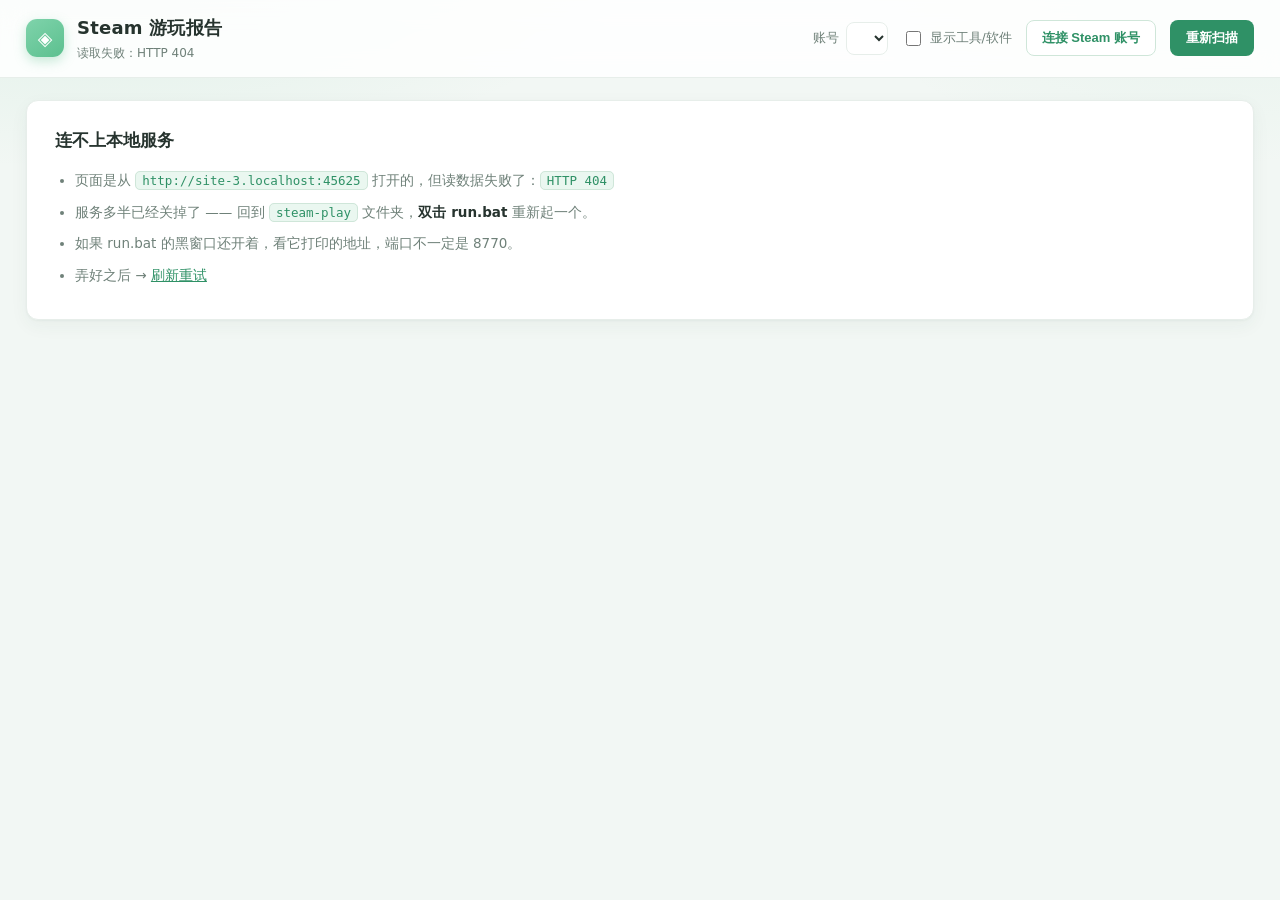
==== steam-play/web/index.html @ 0d9f92dc "并入 steam-play：保留原有 3 个提交的完整历史" ====
<!DOCTYPE html>
<html lang="zh-CN">
<head>
<meta charset="utf-8">
<meta name="viewport" content="width=device-width, initial-scale=1">
<title>Steam 游玩报告 · 本机</title>
<link rel="stylesheet" href="style.css">
</head>
<body>

<header class="topbar">
  <div class="brand">
    <span class="logo">◈</span>
    <div>
      <h1>Steam 游玩报告</h1>
      <p class="sub" id="scanInfo">读取本机 Steam 数据…</p>
    </div>
  </div>
  <div class="topActions">
    <label class="acct">
      <span>账号</span>
      <select id="accountSel"></select>
    </label>
    <label class="switch" title="把 Steamworks 公共库、Wallpaper Engine、OBS 等非游戏也显示出来">
      <input type="checkbox" id="showTools">
      <span>显示工具/软件</span>
    </label>
    <button id="onlineBtn" class="btn ghost" title="用 Steam 官方接口读取账号维度（跨设备）的游玩数据">连接 Steam 账号</button>
    <button id="refreshBtn" class="btn">重新扫描</button>
  </div>
</header>

<main>

  <section class="panel fatal" id="fatal" hidden></section>

  <div class="notice" id="notice" hidden></div>

  <section class="stats" id="stats"></section>

  <section class="panel" id="recentPanel" hidden>
    <div class="panelHead">
      <h2>最近两周</h2>
      <span class="hint">Steam 官方口径，含这台电脑以外的时长</span>
    </div>
    <div class="recentWrap" id="recentList"></div>
  </section>

  <section class="panel" id="topPanel">
    <div class="panelHead">
      <h2>游玩时长 Top <span id="topN">10</span></h2>
      <span class="hint">数字全部取自本机 Steam 存档文件</span>
    </div>
    <div class="bars" id="topBars"></div>
  </section>

  <section class="panel" id="dustPanel">
    <div class="panelHead">
      <h2>吃灰雷达</h2>
      <span class="hint">买了没打开过 / 很久没碰的游戏 —— 从左边开始最容易有惊喜</span>
    </div>
    <div class="dustWrap" id="dustList"></div>
  </section>

  <section class="panel">
    <div class="panelHead">
      <h2>全部游戏 <span class="count" id="listCount"></span>
        <span class="hint">点任意一款 → 可标记「全部游玩」、填成就数</span></h2>
      <div class="controls">
        <input id="search" class="search" type="search" placeholder="搜索游戏名 / appid…">
        <select id="sortSel" class="sortSel"></select>
      </div>
    </div>
    <div class="chips" id="chips"></div>
    <div class="grid" id="grid"></div>
    <div class="empty" id="empty" hidden>没有符合条件的游戏</div>
  </section>

  <footer class="foot">
    <span>数据全部来自本机文件，只读不改；图片按需从 Steam CDN 加载，断网时自动用色块代替。</span>
  </footer>

</main>

<div class="modal" id="modal" hidden>
  <div class="modalBg" data-close></div>
  <div class="modalCard" id="modalCard"></div>
</div>

<div class="modal" id="cfgModal" hidden>
  <div class="modalBg" data-cfg-close></div>
  <div class="cfgCard">
    <button class="closeBtn" data-cfg-close>✕</button>
    <h3>连接 Steam 账号</h3>
    <p class="hint">
      本机文件只记录<b>这台电脑</b>跑过的时长。想知道账号维度的累计时长（别的设备、更早的年份）
      和「最近两周」，就得走 Steam 官方接口 —— 只需要一个免费的<b>只读</b> API Key，
      <b>不用也不会要你的 Steam 密码</b>。
    </p>
    <ol class="steps">
      <li>打开 <a href="https://steamcommunity.com/dev/apikey" target="_blank" rel="noreferrer">steamcommunity.com/dev/apikey</a>（需要已登录 + 手机令牌）</li>
      <li>Domain Name 随便填，比如 <code>localhost</code>，点 Register</li>
      <li>把拿到的 32 位 Key 和你的 SteamID 填到下面</li>
    </ol>
    <label class="field">
      <span>API Key</span>
      <input id="cfgKey" type="text" spellcheck="false" autocomplete="off" placeholder="32 位十六进制字符串">
    </label>
    <label class="field">
      <span>SteamID64 或自定义网址名</span>
      <input id="cfgSid" type="text" spellcheck="false" autocomplete="off" placeholder="7656119… 或 steamcommunity.com/id/ 后面的那串">
    </label>
    <label class="switch inline">
      <input type="checkbox" id="cfgOn">
      <span>以后启动时自动联网</span>
    </label>
    <div class="err" id="cfgErr" hidden></div>
    <div class="acts">
      <button id="cfgSave" class="btn">保存并连接</button>
      <button id="cfgClear" class="btn ghost">清除已存的 Key</button>
    </div>
    <p class="hint small" id="cfgNow">尚未配置。</p>
  </div>
</div>

<script src="app.js"></script>
</body>
</html>
---- steam-play/web/style.css ----
/* Steam 游玩报告 —— 轻简风 · 浅绿 */
:root{
  color-scheme:light;

  --bg:#f2f7f4;          /* 页面底色：带一点绿意的浅灰 */
  --panel:#ffffff;       /* 面板 */
  --panel2:#f7fbf9;      /* 卡片内层 */
  --line:#cfe6d9;        /* 绿色描边（强调/hover） */
  --line2:#e7eeea;       /* 中性浅描边 */

  --txt:#26332e;         /* 主文字 */
  --dim:#6f8179;         /* 次要文字 */
  --faint:#9aaaa2;       /* 更淡的说明文字 */

  --accent:#5cc08f;      /* 浅绿主色 */
  --accentDeep:#2f9166;  /* 深一档：用于文字/按钮底 */
  --accentSoft:#eaf7f0;  /* 浅绿底 */
  --green:#3f9e6f;
  --orange:#c07a2c;
  --red:#c9564f;

  --radius:12px;
  --shadow:0 1px 2px rgba(38,80,60,.04),0 6px 18px rgba(38,80,60,.05);
  --shadowUp:0 6px 16px rgba(38,80,60,.09);
}

*{box-sizing:border-box}
html,body{margin:0;padding:0}
body{
  background:
    radial-gradient(900px 420px at 8% -10%, rgba(92,192,143,.16), transparent 62%),
    radial-gradient(700px 380px at 96% -6%, rgba(92,192,143,.09), transparent 58%),
    var(--bg);
  color:var(--txt);
  font:14px/1.6 "Segoe UI","Microsoft YaHei UI","Microsoft YaHei",system-ui,sans-serif;
  min-height:100vh;
  -webkit-font-smoothing:antialiased;
}

/* ---------- 顶栏 ---------- */
.topbar{
  position:sticky;top:0;z-index:30;
  display:flex;align-items:center;justify-content:space-between;gap:16px;
  padding:14px 26px;
  background:rgba(255,255,255,.86);
  backdrop-filter:blur(12px);
  border-bottom:1px solid var(--line2);
}
.brand{display:flex;align-items:center;gap:13px;flex:1 1 380px;min-width:0}
.logo{
  width:38px;height:38px;border-radius:11px;display:grid;place-items:center;
  background:linear-gradient(145deg,#7fd3ab,var(--accent));
  color:#fff;font-size:19px;box-shadow:0 4px 12px rgba(92,192,143,.35);
}
.brand h1{margin:0;font-size:18px;letter-spacing:.2px;color:var(--txt);font-weight:600}
.sub{margin:1px 0 0;font-size:12px;color:var(--dim)}
/* 顶栏右侧按钮不许被挤到第二行：宁可让左边的信息折行 */
.topActions{display:flex;align-items:center;gap:14px;flex:0 0 auto;flex-wrap:nowrap}
.acct{display:flex;align-items:center;gap:7px;font-size:12.5px;color:var(--dim)}
select,input{font-family:inherit}
select{
  background:#fff;color:var(--txt);border:1px solid var(--line2);
  border-radius:8px;padding:7px 10px;font-size:13px;outline:none;transition:.15s;
}
select:hover{border-color:var(--line)}
select:focus{border-color:var(--accent);box-shadow:0 0 0 3px rgba(92,192,143,.16)}
.switch{display:flex;align-items:center;gap:6px;font-size:12.5px;color:var(--dim);cursor:pointer;user-select:none}
.switch input{accent-color:var(--accentDeep);width:15px;height:15px;cursor:pointer}
.btn{
  background:var(--accentDeep);color:#fff;border:1px solid transparent;text-decoration:none;
  border-radius:8px;padding:8px 15px;font-size:13px;cursor:pointer;font-weight:600;
  transition:.15s;
}
.btn:hover{background:#2a8259}
.btn:active{transform:translateY(1px)}
.btn:disabled{opacity:.5;cursor:default;transform:none}
.btn.ghost{background:#fff;color:var(--accentDeep);border-color:var(--line)}
.btn.ghost:hover{background:var(--accentSoft);border-color:var(--accent)}

main{max-width:1420px;margin:0 auto;padding:22px 26px 60px}

/* ---------- 统计卡 ---------- */
.stats{display:grid;grid-template-columns:repeat(auto-fit,minmax(168px,1fr));gap:12px;margin-bottom:18px}
.stat{
  background:var(--panel);border:1px solid var(--line2);border-radius:var(--radius);
  padding:14px 16px;position:relative;overflow:hidden;box-shadow:var(--shadow);
}
.stat::after{content:"";position:absolute;inset:0 auto 0 0;width:3px;background:var(--accent)}
.stat.g::after{background:var(--green)}
.stat.o::after{background:var(--orange)}
.stat.r::after{background:var(--red)}
.stat .k{font-size:12px;color:var(--dim);letter-spacing:.2px}
.stat .v{font-size:25px;font-weight:700;color:var(--txt);margin-top:3px;line-height:1.15;font-variant-numeric:tabular-nums}
.stat .v small{font-size:13px;font-weight:500;color:var(--dim);margin-left:3px}
.stat .n{font-size:11.5px;color:var(--faint);margin-top:3px}

/* ---------- 面板 ---------- */
.panel{
  background:var(--panel);border:1px solid var(--line2);border-radius:var(--radius);
  padding:16px 18px;margin-bottom:18px;box-shadow:var(--shadow);
}
.panelHead{display:flex;align-items:center;gap:12px;flex-wrap:wrap;margin-bottom:12px}
.panelHead h2{margin:0;font-size:15px;color:var(--txt);font-weight:600;letter-spacing:.2px}
.panelHead .hint{font-size:11.5px;color:var(--faint)}
.panelHead .controls{margin-left:auto;display:flex;gap:9px}
.count{font-size:12px;color:var(--dim);font-weight:400}
.search{
  background:#fff;border:1px solid var(--line2);border-radius:8px;
  color:var(--txt);padding:7px 11px;font-size:13px;width:220px;outline:none;transition:.15s;
}
.search:hover{border-color:var(--line)}
.search:focus{border-color:var(--accent);box-shadow:0 0 0 3px rgba(92,192,143,.16)}
.search::placeholder{color:var(--faint)}

/* ---------- Top 条形图 ---------- */
.bars{display:flex;flex-direction:column;gap:7px}
.bar{display:grid;grid-template-columns:190px 1fr 92px;align-items:center;gap:11px;cursor:pointer;border-radius:7px;padding:2px 4px;transition:background .15s}
.bar:hover{background:var(--accentSoft)}
.bar .nm{font-size:12.5px;color:var(--txt);white-space:nowrap;overflow:hidden;text-overflow:ellipsis;text-align:right}
.bar .track{height:14px;background:#eef4f1;border-radius:7px;overflow:hidden}
.bar .fill{height:100%;border-radius:7px;background:linear-gradient(90deg,var(--accentDeep),var(--accent));transition:width .5s cubic-bezier(.2,.8,.2,1)}
.bar:nth-child(1) .fill{background:linear-gradient(90deg,#2f9166,#6fcf9f)}
.bar:nth-child(2) .fill{background:linear-gradient(90deg,#4aa87c,#8bd9b5)}
.bar:nth-child(3) .fill{background:linear-gradient(90deg,#63b795,#a5e2c6)}
.bar .vl{font-size:12px;color:var(--dim);font-variant-numeric:tabular-nums}

/* ---------- 吃灰雷达 ---------- */
.dustWrap{display:flex;gap:12px;overflow-x:auto;padding-bottom:6px;scrollbar-width:thin}
.dustWrap::-webkit-scrollbar{height:8px}
.dustWrap::-webkit-scrollbar-thumb{background:var(--line);border-radius:4px}
.dust{
  flex:0 0 208px;background:var(--panel);border:1px solid var(--line2);border-radius:10px;
  overflow:hidden;cursor:pointer;transition:.16s;
}
.dust:hover{transform:translateY(-3px);border-color:var(--line);box-shadow:var(--shadowUp)}
.dust img,.dust .ph{width:100%;height:98px;object-fit:cover;display:block}
.dust .ph{display:grid;place-items:center;font-size:26px;font-weight:700}
.dust .body{padding:9px 11px 11px}
.dust .nm{font-size:12.8px;color:var(--txt);font-weight:600;white-space:nowrap;overflow:hidden;text-overflow:ellipsis}
.dust .why{font-size:11.5px;color:var(--orange);margin-top:4px}
.dust .sz{font-size:11px;color:var(--faint);margin-top:2px}

/* ---------- 筛选 ---------- */
.chips{display:flex;gap:8px;flex-wrap:wrap;margin-bottom:14px}
.chip{
  background:#fff;border:1px solid var(--line2);color:var(--dim);
  border-radius:20px;padding:5px 13px;font-size:12.5px;cursor:pointer;transition:.14s;
}
.chip:hover{color:var(--txt);border-color:var(--line);background:var(--accentSoft)}
.chip.on{background:var(--accentSoft);border-color:var(--accent);color:var(--accentDeep);font-weight:600}
.chip b{font-weight:600;opacity:.7;margin-left:4px}

/* ---------- 游戏格 ---------- */
.grid{display:grid;grid-template-columns:repeat(auto-fill,minmax(224px,1fr));gap:13px}
.card{
  background:var(--panel);border:1px solid var(--line2);border-radius:10px;overflow:hidden;
  cursor:pointer;transition:.16s;display:flex;flex-direction:column;position:relative;
}
.card:hover{transform:translateY(-4px);border-color:var(--line);box-shadow:var(--shadowUp)}
.card .thumb{position:relative;aspect-ratio:460/215;background:var(--panel2)}
.card .thumb img{width:100%;height:100%;object-fit:cover;display:block}
.card .thumb .ph{width:100%;height:100%;display:grid;place-items:center;font-size:30px;font-weight:700}
.card .tagL{position:absolute;top:7px;left:7px;display:flex;gap:5px;max-width:60%}
.card .tagR{position:absolute;top:7px;right:7px;display:flex;gap:5px}
.card .tag{
  font-size:10.5px;padding:2px 7px;border-radius:5px;white-space:nowrap;
  background:rgba(255,255,255,.94);color:#2f6b52;box-shadow:0 1px 4px rgba(0,0,0,.12);letter-spacing:.2px;
}
.card .tag.new{background:var(--accentDeep);color:#fff;font-weight:700}
.card .tag.dust{background:#d9964a;color:#fff;font-weight:700}
.card .tag.done{background:var(--accentDeep);color:#fff;font-weight:700}
.card .achMini{font-size:11px;color:var(--dim);display:flex;align-items:center;gap:6px}
.card .achMini .miniBar{flex:1;height:4px;border-radius:3px;background:var(--line2);overflow:hidden;min-width:26px}
.card .achMini .miniBar i{display:block;height:100%;background:var(--accent);border-radius:3px}
.card .body{padding:10px 12px 12px;display:flex;flex-direction:column;gap:5px;flex:1}
.card .nm{font-size:13.2px;color:var(--txt);font-weight:600;line-height:1.35;
  display:-webkit-box;-webkit-line-clamp:2;-webkit-box-orient:vertical;overflow:hidden;min-height:35px}
.card .meta{display:flex;justify-content:space-between;align-items:baseline;font-size:11.5px;color:var(--faint);margin-top:auto}
.card .hrs{color:var(--accentDeep);font-weight:600;font-variant-numeric:tabular-nums}
.card .hrs.zero{color:var(--faint);font-weight:500}

.empty{text-align:center;color:var(--faint);padding:34px 0;font-size:13px}
.foot{margin-top:22px;font-size:11.5px;color:var(--faint);text-align:center}

/* ---------- 详情 ---------- */
.modal{position:fixed;inset:0;z-index:60;display:grid;place-items:center;padding:26px}
.modal[hidden]{display:none}   /* 必须显式写：否则上面的 display:grid 会盖掉 hidden 属性 */
.modalBg{position:absolute;inset:0;background:rgba(30,46,39,.42);backdrop-filter:blur(3px)}
.modalCard{
  position:relative;width:min(760px,100%);max-height:88vh;overflow:auto;
  background:var(--panel);
  border:1px solid var(--line2);border-radius:14px;box-shadow:0 24px 60px rgba(24,50,38,.22);
}
.modalCard .hero{position:relative;height:180px;background:var(--panel2);overflow:hidden}
.modalCard .hero img{width:100%;height:100%;object-fit:cover}
.modalCard .hero .ph{width:100%;height:100%;display:grid;place-items:center;font-size:46px;font-weight:700}
.modalCard .hero .fade{position:absolute;inset:0;background:linear-gradient(180deg,rgba(16,28,23,0) 40%,rgba(16,28,23,.78))}
.modalCard .hero .ttl{position:absolute;left:20px;bottom:12px;right:20px}
.modalCard .hero h3{margin:0;font-size:20px;color:#fff;text-shadow:0 2px 10px rgba(0,0,0,.55)}
.modalCard .hero .sid{font-size:11.5px;color:rgba(255,255,255,.86);text-shadow:0 1px 6px rgba(0,0,0,.55)}
.closeBtn{
  position:absolute;top:11px;right:12px;z-index:2;width:30px;height:30px;border-radius:50%;
  border:none;background:rgba(255,255,255,.92);color:var(--txt);font-size:15px;cursor:pointer;line-height:1;
  box-shadow:0 2px 8px rgba(0,0,0,.16);transition:.15s;
}
.closeBtn:hover{background:#fff}
.modalBody{padding:16px 20px 22px}
.kv{display:grid;grid-template-columns:repeat(auto-fit,minmax(158px,1fr));gap:11px}
.kv .box{background:var(--panel2);border:1px solid var(--line2);border-radius:9px;padding:10px 12px}
.kv .box .k{font-size:11.5px;color:var(--dim)}
.kv .box .v{font-size:15px;color:var(--txt);margin-top:3px;font-weight:600;word-break:break-all}
/* 只给纯文字链接上色，别把 .btn 按钮的文字也染成绿色（会被按钮底色吃掉） */
.link a:not(.btn){color:var(--accentDeep);text-decoration:none}
.link a:not(.btn):hover{text-decoration:underline}

/* ---------- 详情弹窗：快捷条 + 两个标签页 ---------- */
.quick{
  display:flex;align-items:center;gap:18px;flex-wrap:wrap;
  padding:12px 20px;background:var(--panel2);border-bottom:1px solid var(--line2);
}
.quick .q{display:flex;flex-direction:column;line-height:1.3}
.quick .q b{font-size:13.5px;font-weight:700;color:var(--txt);font-variant-numeric:tabular-nums}
.quick .q i{font-style:normal;font-size:11px;color:var(--dim)}
.quick .markBtn{margin-left:auto}

.markBtn{
  background:#fff;color:var(--accentDeep);border:1px solid var(--line);border-radius:8px;
  padding:7px 12px;font-size:12.5px;font-weight:600;cursor:pointer;white-space:nowrap;transition:.15s;
}
.markBtn:hover{background:var(--accentSoft);border-color:var(--accent)}
.markBtn.on{background:var(--accentDeep);color:#fff;border-color:var(--accentDeep)}
.markBtn:disabled{opacity:.5;cursor:default}
.card .body .markBtn{width:100%;margin-top:8px;padding:6px 10px;font-size:11.5px}

.tabs{display:flex;gap:4px;padding:12px 20px 0;border-bottom:1px solid var(--line2)}
.tab{
  background:transparent;border:1px solid transparent;border-bottom:none;
  border-radius:9px 9px 0 0;padding:9px 16px;font-size:13px;font-weight:600;
  color:var(--dim);cursor:pointer;margin-bottom:-1px;transition:.15s;
}
.tab:hover{color:var(--accentDeep);background:var(--accentSoft)}
.tab.on{color:var(--accentDeep);background:#fff;border-color:var(--line2);border-bottom:1px solid #fff}
.tabPane{padding:16px 20px 22px}
.tabPane[hidden]{display:none}   /* 同上：作者样式会盖掉 hidden，必须显式写 */

/* ---------- 我的图片 ---------- */
.pics{margin-top:4px}
.picsHead{display:flex;align-items:center;gap:10px;margin-bottom:11px;flex-wrap:wrap}
.picsTitle{font-size:13px;font-weight:700;color:var(--txt)}
.picsTitle .dim{color:var(--faint);font-weight:400;font-size:12px}
.picsTitle code{
  font-family:Consolas,"Courier New",monospace;font-size:11px;font-weight:400;
  background:var(--accentSoft);color:var(--accentDeep);padding:2px 6px;border-radius:5px;
}
.btn.small{padding:6px 11px;font-size:12px}
.picsGrid{display:grid;grid-template-columns:repeat(auto-fill,minmax(126px,1fr));gap:10px}
/* 空态那句话不该被塞进 126px 一格，要整行显示 */
.picsGrid.empty{display:block}
.picsGrid.empty p{margin:0}
.pic{position:relative;margin:0;border:1px solid var(--line2);border-radius:9px;overflow:hidden;background:var(--panel2)}
.pic img{display:block;width:100%;height:92px;object-fit:cover}
.picDel{
  position:absolute;top:5px;right:5px;width:22px;height:22px;border-radius:50%;border:none;
  background:rgba(0,0,0,.5);color:#fff;font-size:12px;line-height:1;cursor:pointer;
  opacity:0;transition:.15s;
}
.pic:hover .picDel{opacity:1}
.picDel:hover{background:#c9564f}
.card .tag.pic{background:rgba(255,255,255,.94);color:var(--accentDeep)}

/* ---------- 账号数据：提示条 / 最近两周 ---------- */
.notice{
  border-radius:10px;padding:11px 14px;margin-bottom:16px;font-size:12.8px;line-height:1.6;
  background:#fdf4e7;border:1px solid #f0dcbb;color:#8a5a17;
}
.notice b{color:#6f4711}
.notice a{color:#8a5a17;margin-left:8px}

.recentWrap{display:flex;gap:12px;overflow-x:auto;padding-bottom:6px;scrollbar-width:thin}
.recentWrap::-webkit-scrollbar{height:8px}
.recentWrap::-webkit-scrollbar-thumb{background:var(--line);border-radius:4px}
.recent{
  flex:0 0 200px;background:var(--panel);border:1px solid var(--line2);border-radius:10px;
  overflow:hidden;cursor:pointer;transition:.16s;
}
.recent:hover{transform:translateY(-3px);border-color:var(--line);box-shadow:var(--shadowUp)}
.recent img,.recent .ph{width:100%;height:94px;object-fit:cover;display:block}
.recent .ph{display:grid;place-items:center;font-size:24px;font-weight:700}
.recent .body{padding:9px 11px 11px}
.recent .nm{font-size:12.8px;color:var(--txt);font-weight:600;white-space:nowrap;overflow:hidden;text-overflow:ellipsis}
.recent .mins{font-size:12px;color:var(--accentDeep);font-weight:700;margin-top:3px}
.recent .mins small{color:var(--faint);font-weight:400;margin-left:5px}

/* ---------- 连接账号对话框 ---------- */
.cfgCard{
  position:relative;width:min(560px,100%);max-height:88vh;overflow:auto;padding:22px 24px 20px;
  background:var(--panel);
  border:1px solid var(--line2);border-radius:14px;box-shadow:0 24px 60px rgba(24,50,38,.22);
}
.cfgCard h3{margin:0 0 10px;font-size:17px;color:var(--txt);font-weight:600}
.cfgCard .hint{font-size:12.5px;color:var(--dim);margin:0 0 14px;line-height:1.65}
.cfgCard .hint b{color:var(--txt)}
.cfgCard .steps{margin:0 0 16px;padding-left:20px;font-size:12.5px;color:var(--dim);line-height:1.8}
.cfgCard .steps a{color:var(--accentDeep)}
.cfgCard code{background:var(--accentSoft);color:var(--accentDeep);padding:1px 5px;border-radius:4px;font-size:12px}
.field{display:block;margin-bottom:12px}
.field span{display:block;font-size:12px;color:var(--dim);margin-bottom:5px}
.field input{
  width:100%;background:#fff;border:1px solid var(--line2);border-radius:8px;
  color:var(--txt);padding:9px 11px;font-size:13px;outline:none;transition:.15s;
}
.field input::placeholder{color:var(--faint)}
.field input:focus{border-color:var(--accent);box-shadow:0 0 0 3px rgba(92,192,143,.16)}
.switch.inline{margin:2px 0 15px}
.cfgCard .err{
  background:#fdeeee;border:1px solid #f0cccc;color:#a33a33;
  border-radius:9px;padding:9px 12px;font-size:12.5px;line-height:1.6;margin-bottom:12px;
}
.cfgCard .acts{display:flex;gap:10px;flex-wrap:wrap}
.cfgCard .hint.small{font-size:11.5px;margin:13px 0 0;color:var(--faint)}

/* 详情弹窗里的「成就进度 / 我的标记」卡片 */
.achCard{
  margin-top:14px;border:1px solid var(--line);border-radius:11px;
  background:var(--accentSoft);padding:13px 15px 14px;
}
.achHead{display:flex;align-items:baseline;gap:10px;margin-bottom:9px}
.achTitle{font-size:13px;font-weight:700;color:var(--txt)}
.achSum{margin-left:auto;font-size:13.5px;color:var(--accentDeep);font-weight:600;font-variant-numeric:tabular-nums}
.achSum.dim{color:var(--faint);font-weight:400;font-size:12px}
.achBar{height:6px;border-radius:4px;background:#fff;border:1px solid var(--line);overflow:hidden;margin-bottom:12px}
.achBar i{display:block;height:100%;background:linear-gradient(90deg,var(--accent),var(--accentDeep));border-radius:4px;transition:width .3s}
.achEdit .switch{margin-bottom:11px;color:var(--txt)}
.achNums{display:flex;gap:16px;flex-wrap:wrap;margin-bottom:12px}
.achNums label{display:flex;align-items:center;gap:7px;font-size:12.5px;color:var(--dim)}
.achNums input{
  width:92px;background:#fff;border:1px solid var(--line2);border-radius:8px;
  padding:7px 10px;font-size:13px;color:var(--txt);outline:none;transition:.15s;
}
.achNums input:focus{border-color:var(--accent);box-shadow:0 0 0 3px rgba(92,192,143,.16)}
.achCard .acts{display:flex;gap:9px;flex-wrap:wrap}
.achCard .err{
  background:#fdeeee;border:1px solid #f0cccc;color:#a33a33;
  border-radius:9px;padding:9px 12px;font-size:12.5px;line-height:1.6;margin-top:11px;
}
.achCard .hint.small{font-size:11.5px;margin:11px 0 0;color:var(--faint)}

/* 「游玩情况」——完全由成就完成数推出来，不用手填 */
.playSt{
  display:flex;align-items:center;gap:9px;flex-wrap:wrap;
  background:#fff;border:1px solid var(--line);border-radius:9px;
  padding:8px 12px;margin-bottom:12px;
}
.playSt .lab{font-size:11px;font-weight:600;color:var(--faint);letter-spacing:.3px}
.playSt b{font-size:14px;font-weight:700;color:var(--txt)}
.playSt i{font-style:normal;font-size:11px;color:var(--faint);margin-left:auto}
.playSt.full{background:var(--accentDeep);border-color:var(--accentDeep)}
.playSt.full b{color:#fff}
.playSt.full .lab,.playSt.full i{color:rgba(255,255,255,.78)}
.playSt.near{border-color:var(--accent);background:var(--accentSoft)}
.playSt.none b{font-weight:600;color:var(--dim)}
.card .achMini .stTxt{font-weight:600;white-space:nowrap}
.stTxt.full,.stTxt.near{color:var(--accentDeep)}
.stTxt.ing{color:var(--dim)}
.stTxt.zero{color:var(--faint)}
#achNote[hidden]{display:none}
#achNote{color:var(--accentDeep)}

/* 打不开时的说明页（比如直接双击了 index.html） */
.fatal[hidden]{display:none}
.fatal{padding:26px 28px 24px}
.fatal h2{margin:0 0 14px;font-size:17px;color:var(--txt);font-weight:700}
.fatal .fsteps{margin:0;padding-left:20px;color:var(--dim);font-size:13.5px;line-height:1.9}
.fatal .fsteps li{margin:6px 0}
.fatal strong{color:var(--txt)}
.fatal code{background:var(--accentSoft);color:var(--accentDeep);border:1px solid var(--line);border-radius:5px;padding:1px 6px;font-size:12.5px}
.fatal a{color:var(--accentDeep)}


@media (max-width:760px){
  main{padding:16px 14px 50px}
  .topbar{padding:12px 14px;flex-wrap:wrap}
  .brand{flex:1 1 100%}
  .topActions{flex:1 1 100%;flex-wrap:wrap}
  .bar{grid-template-columns:110px 1fr 74px}
  .search{width:100%}
  .panelHead .controls{margin-left:0;width:100%}
}
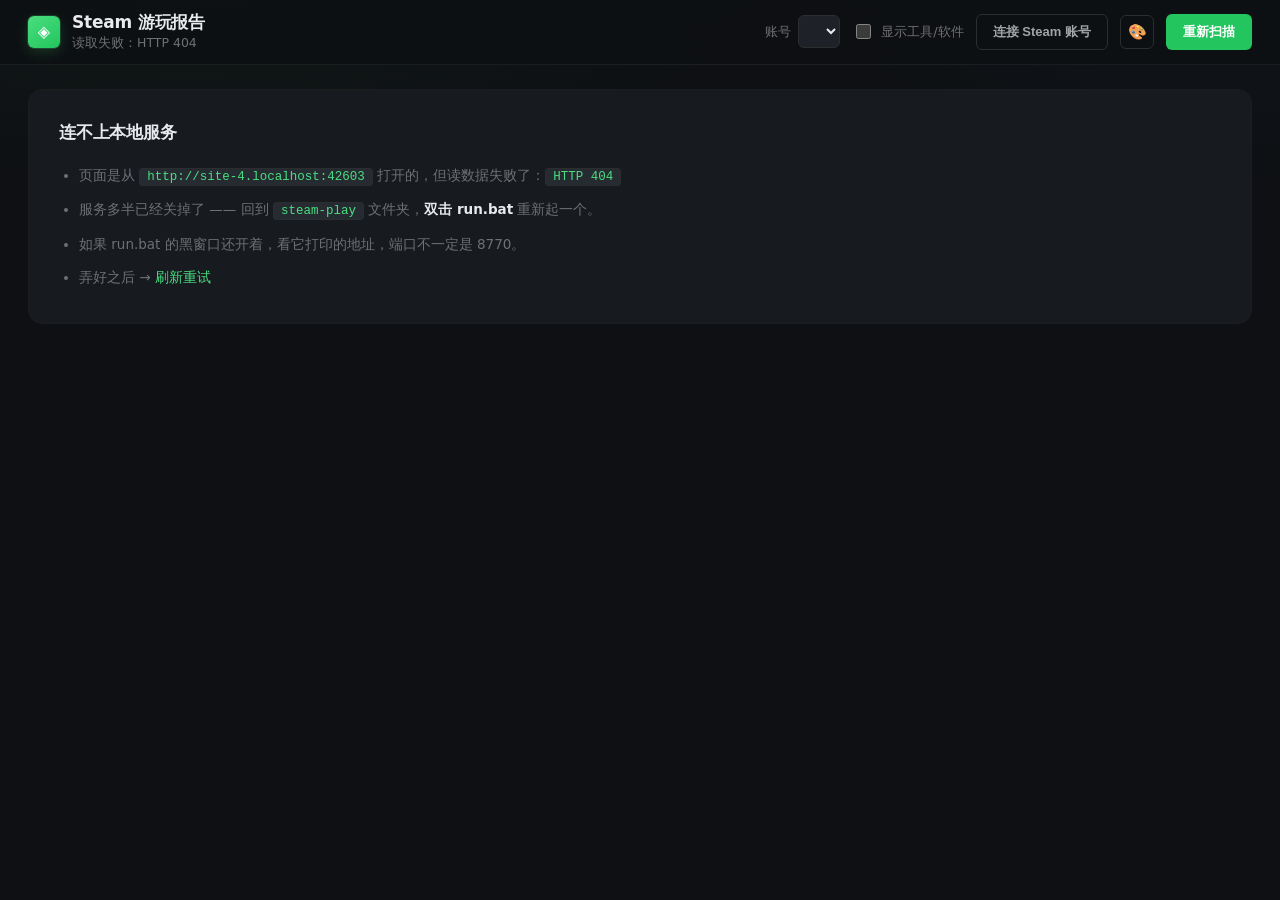
==== commit 422994aa: "steam-play UI: 深色重新排版 + 可配色主题系统 界面（style.css 全量重写）: - 统计卡片分行按语义分组，磁盘占用/从未启动/吃灰/近30天单独一行 - 卡片加左侧强调色竖条" ====
--- a/steam-play/web/index.html
+++ b/steam-play/web/index.html
@@ -26,6 +26,7 @@
       <span>显示工具/软件</span>
     </label>
     <button id="onlineBtn" class="btn ghost" title="用 Steam 官方接口读取账号维度（跨设备）的游玩数据">连接 Steam 账号</button>
+    <button id="themeBtn" class="btn ghost iconBtn" title="换个配色 / 自定义背景色" aria-label="外观设置">🎨</button>
     <button id="refreshBtn" class="btn">重新扫描</button>
   </div>
 </header>
@@ -123,6 +124,78 @@
   </div>
 </div>
 
+<div class="modal" id="themeModal" hidden>
+  <div class="modalBg" data-theme-close></div>
+  <div class="cfgCard themeCard">
+    <button class="closeBtn" data-theme-close>✕</button>
+    <h3>外观</h3>
+    <p class="hint">
+      配色存在<b>这台电脑的浏览器</b>里，换浏览器或清缓存会回到默认。点一下立刻就能看到效果，不用保存。
+    </p>
+
+    <div class="themeSec">
+      <div class="themeLab">配色方案</div>
+      <div class="presets" id="themePresets"></div>
+    </div>
+
+    <div class="themeSec">
+      <div class="themeLab">
+        自定义背景
+        <label class="switch inline mini">
+          <input type="checkbox" id="themeCustomBg">
+          <span>不用预设，自己挑底色</span>
+        </label>
+      </div>
+
+      <div class="themeRows" id="themeBgRows">
+        <label class="themeRow">
+          <span class="themeRowLab">底色</span>
+          <input type="color" id="themeBg" value="#0e1013">
+          <input type="text" class="hexIn" id="themeBgHex" spellcheck="false" autocomplete="off" maxlength="7" placeholder="#0e1013">
+        </label>
+        <label class="themeRow">
+          <span class="themeRowLab">卡片底色</span>
+          <input type="color" id="themeSurface" value="#171a1f">
+          <input type="text" class="hexIn" id="themeSurfaceHex" spellcheck="false" autocomplete="off" maxlength="7" placeholder="#171a1f">
+        </label>
+      </div>
+
+      <div class="themeRow syncRow">
+        <span class="themeRowLab">强调色</span>
+        <span class="hint small" style="margin:0" id="themeAccentNow"></span>
+        <button type="button" class="btn ghost small" id="themeAccentBtn">改强调色</button>
+      </div>
+    </div>
+
+    <div class="themeSec">
+      <div class="themeLab">
+        明暗
+        <span class="hint small" style="margin:0">底色太浅时文字会自动转深，不至于糊成一片</span>
+      </div>
+      <div class="themeRow" style="margin-bottom:0">
+        <span class="themeRowLab tell" id="themeModeNow">自动</span>
+        <label class="switch inline mini" style="margin:0">
+          <input type="checkbox" id="themeForceText">
+          <span>手动指定</span>
+        </label>
+        <select id="themeModeSel" disabled>
+          <option value="dark">浅字（深色底）</option>
+          <option value="light">深字（浅色底）</option>
+        </select>
+      </div>
+    </div>
+
+    <div class="themePrev" id="themePrev"></div>
+
+    <div class="acts">
+      <button type="button" id="themeReset" class="btn ghost">恢复默认</button>
+      <button type="button" id="themeDone" class="btn">完成</button>
+    </div>
+    <p class="hint small">只改颜色，不影响数据读取。顶栏的「连接 Steam 账号」跟这里互不相干。</p>
+  </div>
+</div>
+
+<script src="theme.js"></script>
 <script src="app.js"></script>
 </body>
 </html>
--- a/steam-play/web/style.css
+++ b/steam-play/web/style.css
@@ -1,388 +1,724 @@
-/* Steam 游玩报告 —— 轻简风 · 浅绿 */
+/* Steam 游玩报告 —— 深色 · 静默风
+   设计要点：
+   1. 层次靠「边框 + 明度差」而不是阴影（深色下阴影几乎看不见，只会发脏）
+   2. 字号只有 6 档，间距只用 4 的倍数，圆角只有 3 档 —— 统一才显得干净
+   3. 绿色只做点缀（进度、强调、选中），大面积交给中性灰，避免整页发绿
+*/
+
+/* ============ 变量 ============ */
 :root{
-  color-scheme:light;
-
-  --bg:#f2f7f4;          /* 页面底色：带一点绿意的浅灰 */
-  --panel:#ffffff;       /* 面板 */
-  --panel2:#f7fbf9;      /* 卡片内层 */
-  --line:#cfe6d9;        /* 绿色描边（强调/hover） */
-  --line2:#e7eeea;       /* 中性浅描边 */
-
-  --txt:#26332e;         /* 主文字 */
-  --dim:#6f8179;         /* 次要文字 */
-  --faint:#9aaaa2;       /* 更淡的说明文字 */
-
-  --accent:#5cc08f;      /* 浅绿主色 */
-  --accentDeep:#2f9166;  /* 深一档：用于文字/按钮底 */
-  --accentSoft:#eaf7f0;  /* 浅绿底 */
-  --green:#3f9e6f;
-  --orange:#c07a2c;
-  --red:#c9564f;
-
-  --radius:12px;
-  --shadow:0 1px 2px rgba(38,80,60,.04),0 6px 18px rgba(38,80,60,.05);
-  --shadowUp:0 6px 16px rgba(38,80,60,.09);
-}
-
+  color-scheme:dark;
+
+  /* 背景：从最深到最浅，共 4 层 */
+  --bg:#0e1013;          /* 页面底 */
+  --surface:#171a1f;     /* 面板 */
+  --surface2:#1e2228;    /* 卡片内层 / 输入框 */
+  --surface3:#262b32;    /* hover / 轨道 */
+
+  /* 描边 */
+  --line:#2a2f37;        /* 常规分隔 */
+  --lineSoft:#20242a;    /* 极浅分隔 */
+  --lineStrong:#3a414b;  /* hover 时变亮 */
+
+  /* 文字：4 档，拉得开才不糊 */
+  --txt:#e8eaed;         /* 主文字 */
+  --txt2:#a8b0ba;        /* 次要 */
+  --txt3:#6f7883;        /* 说明 / 元信息 */
+  --txt4:#4a515a;        /* 最弱 */
+
+  /* 强调色：Steam 青绿，克制使用 */
+  --accent:#4ade80;
+  --accentDeep:#22c55e;
+  --accentSoft:rgba(74,222,128,.10);
+  --accentGlow:rgba(74,222,128,.18);
+
+  /* 状态色 */
+  --warn:#f5a524;
+  --warnSoft:rgba(245,165,36,.10);
+  --danger:#f05252;
+  --dangerSoft:rgba(240,82,82,.10);
+  --info:#4a9eff;
+
+  --radius:10px;
+  --radiusSm:6px;
+  --radiusLg:14px;
+
+  /* 以下由 theme.js 在页面加载时改写，这里是「还没跑 JS 时」的兜底值 */
+  --onAccent:#06210f;
+  --glow1:rgba(74,222,128,.05);
+  --glow2:rgba(74,159,255,.035);
+  --phL:20%;
+  --phL2:15%;
+  --phTextL:72%;
+  --topbarBg:rgba(14,16,19,.82);
+  --scrim:rgba(6,8,10,.72);
+}
+
+/* ============ 基础 ============ */
 *{box-sizing:border-box}
 html,body{margin:0;padding:0}
+
 body{
+  /* 极淡的光晕，只为不让纯黑发死，几乎看不见；颜色由 theme.js 注入，跟着底色走 */
   background:
-    radial-gradient(900px 420px at 8% -10%, rgba(92,192,143,.16), transparent 62%),
-    radial-gradient(700px 380px at 96% -6%, rgba(92,192,143,.09), transparent 58%),
+    radial-gradient(1100px 500px at 15% -12%, var(--glow1, rgba(74,222,128,.05)), transparent 60%),
+    radial-gradient(900px 460px at 100% -8%, var(--glow2, rgba(74,159,255,.035)), transparent 58%),
     var(--bg);
+  background-attachment:fixed;
   color:var(--txt);
-  font:14px/1.6 "Segoe UI","Microsoft YaHei UI","Microsoft YaHei",system-ui,sans-serif;
+  font:15px/1.65 "Inter","Segoe UI Variable Display","Segoe UI","Microsoft YaHei UI","Microsoft YaHei",system-ui,-apple-system,sans-serif;
   min-height:100vh;
   -webkit-font-smoothing:antialiased;
-}
-
-/* ---------- 顶栏 ---------- */
+  -moz-osx-font-smoothing:grayscale;
+  text-rendering:optimizeLegibility;
+}
+
+/* 数字统一等宽，列对齐才不跳 */
+.stat .v,.bar .vl,.card .hrs,.quick .q b,.achSum,.recent .mins,.playSt b{
+  font-variant-numeric:tabular-nums;
+  font-feature-settings:"tnum" 1;
+}
+
+/* ============ 顶栏 ============ */
 .topbar{
   position:sticky;top:0;z-index:30;
-  display:flex;align-items:center;justify-content:space-between;gap:16px;
-  padding:14px 26px;
-  background:rgba(255,255,255,.86);
-  backdrop-filter:blur(12px);
-  border-bottom:1px solid var(--line2);
-}
-.brand{display:flex;align-items:center;gap:13px;flex:1 1 380px;min-width:0}
+  display:flex;align-items:center;justify-content:space-between;gap:20px;
+  padding:12px 28px;
+  background:var(--topbarBg, rgba(14,16,19,.82));
+  backdrop-filter:blur(20px) saturate(140%);
+  -webkit-backdrop-filter:blur(20px) saturate(140%);
+  border-bottom:1px solid var(--lineSoft);
+}
+
+.brand{display:flex;align-items:center;gap:12px;flex:1 1 380px;min-width:0}
+
 .logo{
-  width:38px;height:38px;border-radius:11px;display:grid;place-items:center;
-  background:linear-gradient(145deg,#7fd3ab,var(--accent));
-  color:#fff;font-size:19px;box-shadow:0 4px 12px rgba(92,192,143,.35);
-}
-.brand h1{margin:0;font-size:18px;letter-spacing:.2px;color:var(--txt);font-weight:600}
-.sub{margin:1px 0 0;font-size:12px;color:var(--dim)}
+  width:32px;height:32px;border-radius:var(--radiusSm);display:grid;place-items:center;
+  background:linear-gradient(145deg,var(--accent),var(--accentDeep));
+  color:var(--onAccent, #0e1013);font-size:16px;font-weight:800;
+  box-shadow:0 0 0 1px var(--accentGlow), 0 4px 14px var(--accentGlow);
+  flex:0 0 auto;
+}
+
+.brand h1{
+  margin:0;font-size:17px;letter-spacing:-.2px;color:var(--txt);
+  font-weight:650;line-height:1.25;
+}
+.sub{margin:1px 0 0;font-size:12.5px;color:var(--txt3);line-height:1.4}
+
 /* 顶栏右侧按钮不许被挤到第二行：宁可让左边的信息折行 */
-.topActions{display:flex;align-items:center;gap:14px;flex:0 0 auto;flex-wrap:nowrap}
-.acct{display:flex;align-items:center;gap:7px;font-size:12.5px;color:var(--dim)}
+.topActions{display:flex;align-items:center;gap:12px;flex:0 0 auto;flex-wrap:nowrap}
+.acct{display:flex;align-items:center;gap:7px;font-size:13px;color:var(--txt3)}
+
 select,input{font-family:inherit}
+
 select{
-  background:#fff;color:var(--txt);border:1px solid var(--line2);
-  border-radius:8px;padding:7px 10px;font-size:13px;outline:none;transition:.15s;
-}
-select:hover{border-color:var(--line)}
-select:focus{border-color:var(--accent);box-shadow:0 0 0 3px rgba(92,192,143,.16)}
-.switch{display:flex;align-items:center;gap:6px;font-size:12.5px;color:var(--dim);cursor:pointer;user-select:none}
+  background:var(--surface2);color:var(--txt);border:1px solid var(--line);
+  border-radius:var(--radiusSm);padding:7px 10px;font-size:13px;outline:none;
+  transition:border-color .16s,background .16s;
+  cursor:pointer;
+}
+select:hover{border-color:var(--lineStrong);background:var(--surface3)}
+select:focus{border-color:var(--accent);box-shadow:0 0 0 3px var(--accentSoft)}
+
+.switch{display:flex;align-items:center;gap:7px;font-size:13px;color:var(--txt3);cursor:pointer;user-select:none}
+.switch:hover{color:var(--txt2)}
 .switch input{accent-color:var(--accentDeep);width:15px;height:15px;cursor:pointer}
+
 .btn{
-  background:var(--accentDeep);color:#fff;border:1px solid transparent;text-decoration:none;
-  border-radius:8px;padding:8px 15px;font-size:13px;cursor:pointer;font-weight:600;
-  transition:.15s;
-}
-.btn:hover{background:#2a8259}
+  background:var(--accentDeep);color:var(--onAccent, #06210f);border:1px solid transparent;text-decoration:none;
+  border-radius:var(--radiusSm);padding:8px 16px;font-size:13px;cursor:pointer;font-weight:650;
+  transition:background .16s,box-shadow .16s,transform .08s;
+  white-space:nowrap;
+}
+.btn:hover{background:var(--accent);box-shadow:0 0 0 3px var(--accentSoft)}
 .btn:active{transform:translateY(1px)}
-.btn:disabled{opacity:.5;cursor:default;transform:none}
-.btn.ghost{background:#fff;color:var(--accentDeep);border-color:var(--line)}
-.btn.ghost:hover{background:var(--accentSoft);border-color:var(--accent)}
-
-main{max-width:1420px;margin:0 auto;padding:22px 26px 60px}
-
-/* ---------- 统计卡 ---------- */
-.stats{display:grid;grid-template-columns:repeat(auto-fit,minmax(168px,1fr));gap:12px;margin-bottom:18px}
+.btn:disabled{opacity:.45;cursor:default;transform:none;box-shadow:none}
+
+.btn.ghost{background:transparent;color:var(--txt2);border-color:var(--line)}
+.btn.ghost:hover{background:var(--surface2);border-color:var(--lineStrong);color:var(--txt);box-shadow:none}
+
+main{max-width:1440px;margin:0 auto;padding:24px 28px 72px}
+
+/* ============ 统计卡 ============ */
+.stats{
+  display:grid;grid-template-columns:repeat(auto-fit,minmax(190px,1fr));
+  gap:10px;margin-bottom:20px;
+}
 .stat{
-  background:var(--panel);border:1px solid var(--line2);border-radius:var(--radius);
-  padding:14px 16px;position:relative;overflow:hidden;box-shadow:var(--shadow);
-}
-.stat::after{content:"";position:absolute;inset:0 auto 0 0;width:3px;background:var(--accent)}
-.stat.g::after{background:var(--green)}
-.stat.o::after{background:var(--orange)}
-.stat.r::after{background:var(--red)}
-.stat .k{font-size:12px;color:var(--dim);letter-spacing:.2px}
-.stat .v{font-size:25px;font-weight:700;color:var(--txt);margin-top:3px;line-height:1.15;font-variant-numeric:tabular-nums}
-.stat .v small{font-size:13px;font-weight:500;color:var(--dim);margin-left:3px}
-.stat .n{font-size:11.5px;color:var(--faint);margin-top:3px}
-
-/* ---------- 面板 ---------- */
+  background:var(--surface);border:1px solid var(--lineSoft);border-radius:var(--radius);
+  padding:16px 18px;position:relative;overflow:hidden;
+  transition:border-color .16s,background .16s;
+}
+.stat:hover{border-color:var(--line);background:var(--surface2)}
+.stat::after{content:"";position:absolute;inset:0 auto 0 0;width:2px;background:var(--accent)}
+.stat.g::after{background:var(--accent)}
+.stat.o::after{background:var(--warn)}
+.stat.r::after{background:var(--danger)}
+
+.stat .k{font-size:12.5px;color:var(--txt3);letter-spacing:.1px;line-height:1.4}
+.stat .v{
+  font-size:32px;font-weight:700;color:var(--txt);margin-top:6px;line-height:1.1;
+  letter-spacing:-.8px;
+}
+.stat .v small{font-size:14px;font-weight:500;color:var(--txt3);margin-left:4px;letter-spacing:0}
+.stat .n{font-size:12px;color:var(--txt4);margin-top:5px;line-height:1.4}
+
+/* ============ 面板 ============ */
 .panel{
-  background:var(--panel);border:1px solid var(--line2);border-radius:var(--radius);
-  padding:16px 18px;margin-bottom:18px;box-shadow:var(--shadow);
-}
-.panelHead{display:flex;align-items:center;gap:12px;flex-wrap:wrap;margin-bottom:12px}
-.panelHead h2{margin:0;font-size:15px;color:var(--txt);font-weight:600;letter-spacing:.2px}
-.panelHead .hint{font-size:11.5px;color:var(--faint)}
-.panelHead .controls{margin-left:auto;display:flex;gap:9px}
-.count{font-size:12px;color:var(--dim);font-weight:400}
+  background:var(--surface);border:1px solid var(--lineSoft);border-radius:var(--radiusLg);
+  padding:20px 22px;margin-bottom:16px;
+}
+.panelHead{display:flex;align-items:center;gap:14px;flex-wrap:wrap;margin-bottom:16px}
+.panelHead h2{
+  margin:0;font-size:15.5px;color:var(--txt);font-weight:650;letter-spacing:-.1px;
+  display:flex;align-items:center;gap:8px;
+}
+.panelHead .hint{font-size:12px;color:var(--txt4);line-height:1.5}
+.panelHead .controls{margin-left:auto;display:flex;gap:8px}
+.count{font-size:12.5px;color:var(--txt3);font-weight:500}
+
 .search{
-  background:#fff;border:1px solid var(--line2);border-radius:8px;
-  color:var(--txt);padding:7px 11px;font-size:13px;width:220px;outline:none;transition:.15s;
-}
-.search:hover{border-color:var(--line)}
-.search:focus{border-color:var(--accent);box-shadow:0 0 0 3px rgba(92,192,143,.16)}
-.search::placeholder{color:var(--faint)}
-
-/* ---------- Top 条形图 ---------- */
-.bars{display:flex;flex-direction:column;gap:7px}
-.bar{display:grid;grid-template-columns:190px 1fr 92px;align-items:center;gap:11px;cursor:pointer;border-radius:7px;padding:2px 4px;transition:background .15s}
-.bar:hover{background:var(--accentSoft)}
-.bar .nm{font-size:12.5px;color:var(--txt);white-space:nowrap;overflow:hidden;text-overflow:ellipsis;text-align:right}
-.bar .track{height:14px;background:#eef4f1;border-radius:7px;overflow:hidden}
-.bar .fill{height:100%;border-radius:7px;background:linear-gradient(90deg,var(--accentDeep),var(--accent));transition:width .5s cubic-bezier(.2,.8,.2,1)}
-.bar:nth-child(1) .fill{background:linear-gradient(90deg,#2f9166,#6fcf9f)}
-.bar:nth-child(2) .fill{background:linear-gradient(90deg,#4aa87c,#8bd9b5)}
-.bar:nth-child(3) .fill{background:linear-gradient(90deg,#63b795,#a5e2c6)}
-.bar .vl{font-size:12px;color:var(--dim);font-variant-numeric:tabular-nums}
-
-/* ---------- 吃灰雷达 ---------- */
-.dustWrap{display:flex;gap:12px;overflow-x:auto;padding-bottom:6px;scrollbar-width:thin}
+  background:var(--surface2);border:1px solid var(--line);border-radius:var(--radiusSm);
+  color:var(--txt);padding:8px 12px;font-size:13px;width:230px;outline:none;
+  transition:border-color .16s,background .16s;
+}
+.search:hover{border-color:var(--lineStrong)}
+.search:focus{border-color:var(--accent);box-shadow:0 0 0 3px var(--accentSoft);background:var(--surface3)}
+.search::placeholder{color:var(--txt4)}
+
+/* 排序下拉：和搜索框同一行，别被 flex 拉长 */
+.sortSel{flex:0 0 auto;min-width:132px}
+
+/* ============ Top 条形图 ============ */
+.bars{display:flex;flex-direction:column;gap:2px}
+.bar{
+  display:grid;grid-template-columns:200px 1fr 96px;align-items:center;gap:14px;
+  cursor:pointer;border-radius:var(--radiusSm);padding:6px 8px;
+  transition:background .14s;
+}
+.bar:hover{background:var(--surface2)}
+.bar .nm{
+  font-size:13px;color:var(--txt2);white-space:nowrap;overflow:hidden;text-overflow:ellipsis;
+  text-align:right;
+}
+.bar:hover .nm{color:var(--txt)}
+.bar .track{height:8px;background:var(--surface3);border-radius:4px;overflow:hidden}
+.bar .fill{
+  height:100%;border-radius:4px;
+  background:linear-gradient(90deg,var(--accentDeep),var(--accent));
+  transition:width .55s cubic-bezier(.2,.8,.2,1);
+}
+.bar:nth-child(1) .fill{background:linear-gradient(90deg,var(--accentDeep),var(--accent))}
+.bar:nth-child(2) .fill{background:linear-gradient(90deg,var(--accentDeep),var(--accent));opacity:.86}
+.bar:nth-child(3) .fill{background:linear-gradient(90deg,var(--accentDeep),var(--accent));opacity:.72}
+.bar:nth-child(n+4) .fill{background:linear-gradient(90deg,var(--accentDeep),var(--accent));opacity:.5}
+.bar .vl{
+  font-size:12.5px;color:var(--txt3);text-align:right;letter-spacing:-.1px;
+}
+.bar:hover .vl{color:var(--txt2)}
+
+/* ============ 吃灰雷达 ============ */
+.dustWrap{
+  display:flex;gap:12px;overflow-x:auto;padding-bottom:8px;
+  scrollbar-width:thin;scrollbar-color:var(--surface3) transparent;
+}
 .dustWrap::-webkit-scrollbar{height:8px}
-.dustWrap::-webkit-scrollbar-thumb{background:var(--line);border-radius:4px}
+.dustWrap::-webkit-scrollbar-track{background:transparent}
+.dustWrap::-webkit-scrollbar-thumb{background:var(--surface3);border-radius:4px}
+.dustWrap::-webkit-scrollbar-thumb:hover{background:var(--lineStrong)}
+
 .dust{
-  flex:0 0 208px;background:var(--panel);border:1px solid var(--line2);border-radius:10px;
-  overflow:hidden;cursor:pointer;transition:.16s;
-}
-.dust:hover{transform:translateY(-3px);border-color:var(--line);box-shadow:var(--shadowUp)}
-.dust img,.dust .ph{width:100%;height:98px;object-fit:cover;display:block}
-.dust .ph{display:grid;place-items:center;font-size:26px;font-weight:700}
-.dust .body{padding:9px 11px 11px}
-.dust .nm{font-size:12.8px;color:var(--txt);font-weight:600;white-space:nowrap;overflow:hidden;text-overflow:ellipsis}
-.dust .why{font-size:11.5px;color:var(--orange);margin-top:4px}
-.dust .sz{font-size:11px;color:var(--faint);margin-top:2px}
-
-/* ---------- 筛选 ---------- */
-.chips{display:flex;gap:8px;flex-wrap:wrap;margin-bottom:14px}
+  flex:0 0 216px;background:var(--surface2);border:1px solid var(--lineSoft);
+  border-radius:var(--radius);overflow:hidden;cursor:pointer;
+  transition:border-color .16s,transform .16s,background .16s;
+}
+.dust:hover{transform:translateY(-3px);border-color:var(--lineStrong);background:var(--surface3)}
+.dust img,.dust .ph{width:100%;height:104px;object-fit:cover;display:block}
+.dust .ph{display:grid;place-items:center;font-size:26px;font-weight:800;color:var(--txt4);background:var(--surface3)}
+.dust .body{padding:10px 12px 12px}
+.dust .nm{
+  font-size:13px;color:var(--txt);font-weight:600;
+  white-space:nowrap;overflow:hidden;text-overflow:ellipsis;
+}
+.dust .why{font-size:12px;color:var(--warn);margin-top:5px;line-height:1.4}
+.dust .sz{font-size:11.5px;color:var(--txt4);margin-top:3px}
+
+/* ============ 筛选 ============ */
+.chips{display:flex;gap:8px;flex-wrap:wrap;margin-bottom:16px}
 .chip{
-  background:#fff;border:1px solid var(--line2);color:var(--dim);
-  border-radius:20px;padding:5px 13px;font-size:12.5px;cursor:pointer;transition:.14s;
-}
-.chip:hover{color:var(--txt);border-color:var(--line);background:var(--accentSoft)}
-.chip.on{background:var(--accentSoft);border-color:var(--accent);color:var(--accentDeep);font-weight:600}
-.chip b{font-weight:600;opacity:.7;margin-left:4px}
-
-/* ---------- 游戏格 ---------- */
-.grid{display:grid;grid-template-columns:repeat(auto-fill,minmax(224px,1fr));gap:13px}
+  background:transparent;border:1px solid var(--line);color:var(--txt3);
+  border-radius:20px;padding:5px 14px;font-size:12.5px;cursor:pointer;
+  transition:all .14s;line-height:1.6;
+}
+.chip:hover{color:var(--txt);border-color:var(--lineStrong);background:var(--surface2)}
+.chip.on{
+  background:var(--accentSoft);border-color:var(--accentGlow);color:var(--accent);
+  font-weight:600;
+}
+.chip b{font-weight:600;opacity:.65;margin-left:5px}
+.chip.on b{opacity:.85}
+
+/* ============ 游戏格 ============ */
+.grid{display:grid;grid-template-columns:repeat(auto-fill,minmax(228px,1fr));gap:12px}
+
 .card{
-  background:var(--panel);border:1px solid var(--line2);border-radius:10px;overflow:hidden;
-  cursor:pointer;transition:.16s;display:flex;flex-direction:column;position:relative;
-}
-.card:hover{transform:translateY(-4px);border-color:var(--line);box-shadow:var(--shadowUp)}
-.card .thumb{position:relative;aspect-ratio:460/215;background:var(--panel2)}
-.card .thumb img{width:100%;height:100%;object-fit:cover;display:block}
-.card .thumb .ph{width:100%;height:100%;display:grid;place-items:center;font-size:30px;font-weight:700}
-.card .tagL{position:absolute;top:7px;left:7px;display:flex;gap:5px;max-width:60%}
-.card .tagR{position:absolute;top:7px;right:7px;display:flex;gap:5px}
+  background:var(--surface2);border:1px solid var(--lineSoft);border-radius:var(--radius);
+  overflow:hidden;cursor:pointer;display:flex;flex-direction:column;position:relative;
+  transition:border-color .16s,transform .16s,background .16s;
+}
+.card:hover{transform:translateY(-3px);border-color:var(--lineStrong);background:var(--surface3)}
+
+.card .thumb{position:relative;aspect-ratio:460/215;background:var(--surface3);overflow:hidden}
+.card .thumb img{
+  width:100%;height:100%;object-fit:cover;display:block;
+  transition:transform .35s cubic-bezier(.2,.8,.2,1),opacity .2s;
+}
+.card:hover .thumb img{transform:scale(1.04)}
+.card .thumb .ph{
+  width:100%;height:100%;display:grid;place-items:center;
+  font-size:28px;font-weight:800;color:var(--txt4);background:var(--surface3);
+}
+
+.card .tagL{position:absolute;top:8px;left:8px;display:flex;gap:5px;max-width:60%;z-index:1}
+.card .tagR{position:absolute;top:8px;right:8px;display:flex;gap:5px;z-index:1}
 .card .tag{
-  font-size:10.5px;padding:2px 7px;border-radius:5px;white-space:nowrap;
-  background:rgba(255,255,255,.94);color:#2f6b52;box-shadow:0 1px 4px rgba(0,0,0,.12);letter-spacing:.2px;
-}
-.card .tag.new{background:var(--accentDeep);color:#fff;font-weight:700}
-.card .tag.dust{background:#d9964a;color:#fff;font-weight:700}
-.card .tag.done{background:var(--accentDeep);color:#fff;font-weight:700}
-.card .achMini{font-size:11px;color:var(--dim);display:flex;align-items:center;gap:6px}
-.card .achMini .miniBar{flex:1;height:4px;border-radius:3px;background:var(--line2);overflow:hidden;min-width:26px}
-.card .achMini .miniBar i{display:block;height:100%;background:var(--accent);border-radius:3px}
-.card .body{padding:10px 12px 12px;display:flex;flex-direction:column;gap:5px;flex:1}
-.card .nm{font-size:13.2px;color:var(--txt);font-weight:600;line-height:1.35;
-  display:-webkit-box;-webkit-line-clamp:2;-webkit-box-orient:vertical;overflow:hidden;min-height:35px}
-.card .meta{display:flex;justify-content:space-between;align-items:baseline;font-size:11.5px;color:var(--faint);margin-top:auto}
-.card .hrs{color:var(--accentDeep);font-weight:600;font-variant-numeric:tabular-nums}
-.card .hrs.zero{color:var(--faint);font-weight:500}
-
-.empty{text-align:center;color:var(--faint);padding:34px 0;font-size:13px}
-.foot{margin-top:22px;font-size:11.5px;color:var(--faint);text-align:center}
-
-/* ---------- 详情 ---------- */
+  font-size:10.5px;padding:2px 8px;border-radius:5px;white-space:nowrap;
+  background:rgba(14,16,19,.82);color:var(--txt2);
+  border:1px solid rgba(255,255,255,.08);
+  backdrop-filter:blur(8px);-webkit-backdrop-filter:blur(8px);
+  letter-spacing:.1px;font-weight:600;line-height:1.5;
+}
+.card .tag.new{background:var(--accentDeep);color:var(--onAccent, #06210f);border-color:transparent}
+.card .tag.dust{background:rgba(245,165,36,.92);color:#2a1a00;border-color:transparent}
+.card .tag.done{background:var(--accentDeep);color:var(--onAccent, #06210f);border-color:transparent}
+.card .tag.pic{background:rgba(14,16,19,.82);color:var(--accent);border-color:var(--accentGlow)}
+
+.card .body{padding:11px 13px 13px;display:flex;flex-direction:column;gap:6px;flex:1}
+.card .nm{
+  font-size:13.5px;color:var(--txt);font-weight:600;line-height:1.4;
+  display:-webkit-box;-webkit-line-clamp:2;-webkit-box-orient:vertical;overflow:hidden;
+  min-height:38px;letter-spacing:-.1px;
+}
+
+.card .achMini{font-size:11.5px;color:var(--txt3);display:flex;align-items:center;gap:7px}
+.card .achMini .miniBar{flex:1;height:3px;border-radius:2px;background:var(--surface3);overflow:hidden;min-width:26px}
+.card .achMini .miniBar i{display:block;height:100%;background:var(--accent);border-radius:2px;transition:width .3s}
+
+.card .meta{
+  display:flex;justify-content:space-between;align-items:baseline;
+  font-size:11.5px;color:var(--txt4);margin-top:auto;
+}
+.card .hrs{color:var(--accent);font-weight:650;font-size:12px}
+.card .hrs.zero{color:var(--txt4);font-weight:500}
+
+.empty{text-align:center;color:var(--txt4);padding:44px 0;font-size:13.5px}
+.foot{margin-top:28px;font-size:11.5px;color:var(--txt4);text-align:center;line-height:1.7}
+
+/* ============ 详情弹窗 ============ */
 .modal{position:fixed;inset:0;z-index:60;display:grid;place-items:center;padding:26px}
 .modal[hidden]{display:none}   /* 必须显式写：否则上面的 display:grid 会盖掉 hidden 属性 */
-.modalBg{position:absolute;inset:0;background:rgba(30,46,39,.42);backdrop-filter:blur(3px)}
+
+.modalBg{
+  position:absolute;inset:0;
+  background:var(--scrim, rgba(6,8,10,.72));
+  backdrop-filter:blur(6px);-webkit-backdrop-filter:blur(6px);
+}
+
 .modalCard{
-  position:relative;width:min(760px,100%);max-height:88vh;overflow:auto;
-  background:var(--panel);
-  border:1px solid var(--line2);border-radius:14px;box-shadow:0 24px 60px rgba(24,50,38,.22);
-}
-.modalCard .hero{position:relative;height:180px;background:var(--panel2);overflow:hidden}
+  position:relative;width:min(780px,100%);max-height:88vh;overflow:auto;
+  background:var(--surface);
+  border:1px solid var(--line);border-radius:var(--radiusLg);
+  box-shadow:0 32px 80px rgba(0,0,0,.6);
+  scrollbar-width:thin;scrollbar-color:var(--surface3) transparent;
+}
+.modalCard::-webkit-scrollbar{width:10px}
+.modalCard::-webkit-scrollbar-thumb{background:var(--surface3);border-radius:5px;border:3px solid var(--surface)}
+.modalCard::-webkit-scrollbar-thumb:hover{background:var(--lineStrong)}
+
+.modalCard .hero{position:relative;height:190px;background:var(--surface3);overflow:hidden}
 .modalCard .hero img{width:100%;height:100%;object-fit:cover}
-.modalCard .hero .ph{width:100%;height:100%;display:grid;place-items:center;font-size:46px;font-weight:700}
-.modalCard .hero .fade{position:absolute;inset:0;background:linear-gradient(180deg,rgba(16,28,23,0) 40%,rgba(16,28,23,.78))}
-.modalCard .hero .ttl{position:absolute;left:20px;bottom:12px;right:20px}
-.modalCard .hero h3{margin:0;font-size:20px;color:#fff;text-shadow:0 2px 10px rgba(0,0,0,.55)}
-.modalCard .hero .sid{font-size:11.5px;color:rgba(255,255,255,.86);text-shadow:0 1px 6px rgba(0,0,0,.55)}
+.modalCard .hero .ph{
+  width:100%;height:100%;display:grid;place-items:center;
+  font-size:46px;font-weight:800;color:var(--txt4);
+}
+.modalCard .hero .fade{
+  position:absolute;inset:0;
+  background:linear-gradient(180deg,rgba(14,16,19,0) 30%,rgba(14,16,19,.92) 100%);
+}
+.modalCard .hero .ttl{position:absolute;left:22px;bottom:14px;right:22px}
+.modalCard .hero h3{
+  margin:0;font-size:21px;color:#fff;font-weight:650;letter-spacing:-.3px;
+  text-shadow:0 2px 12px rgba(0,0,0,.6);line-height:1.3;
+}
+.modalCard .hero .sid{
+  font-size:12px;color:rgba(255,255,255,.62);
+  text-shadow:0 1px 8px rgba(0,0,0,.6);margin-top:2px;
+}
+
 .closeBtn{
-  position:absolute;top:11px;right:12px;z-index:2;width:30px;height:30px;border-radius:50%;
-  border:none;background:rgba(255,255,255,.92);color:var(--txt);font-size:15px;cursor:pointer;line-height:1;
-  box-shadow:0 2px 8px rgba(0,0,0,.16);transition:.15s;
-}
-.closeBtn:hover{background:#fff}
-.modalBody{padding:16px 20px 22px}
-.kv{display:grid;grid-template-columns:repeat(auto-fit,minmax(158px,1fr));gap:11px}
-.kv .box{background:var(--panel2);border:1px solid var(--line2);border-radius:9px;padding:10px 12px}
-.kv .box .k{font-size:11.5px;color:var(--dim)}
-.kv .box .v{font-size:15px;color:var(--txt);margin-top:3px;font-weight:600;word-break:break-all}
+  position:absolute;top:12px;right:12px;z-index:2;width:30px;height:30px;border-radius:50%;
+  border:1px solid var(--line);background:var(--surface3);color:var(--txt2);
+  font-size:14px;cursor:pointer;line-height:1;
+  transition:background .15s,color .15s,border-color .15s;
+}
+.closeBtn:hover{background:var(--danger);color:#fff;border-color:transparent}
+
+.modalBody{padding:18px 22px 24px}
+
+.kv{display:grid;grid-template-columns:repeat(auto-fit,minmax(162px,1fr));gap:10px}
+.kv .box{
+  background:var(--surface2);border:1px solid var(--lineSoft);
+  border-radius:var(--radiusSm);padding:11px 13px;
+  transition:border-color .15s;
+}
+.kv .box:hover{border-color:var(--line)}
+.kv .box .k{font-size:11.5px;color:var(--txt3);line-height:1.4}
+.kv .box .v{font-size:15px;color:var(--txt);margin-top:4px;font-weight:600;word-break:break-all;letter-spacing:-.2px}
+
 /* 只给纯文字链接上色，别把 .btn 按钮的文字也染成绿色（会被按钮底色吃掉） */
-.link a:not(.btn){color:var(--accentDeep);text-decoration:none}
-.link a:not(.btn):hover{text-decoration:underline}
-
-/* ---------- 详情弹窗：快捷条 + 两个标签页 ---------- */
+.link a:not(.btn){color:var(--accent);text-decoration:none}
+.link a:not(.btn):hover{text-decoration:underline;text-underline-offset:3px}
+
+/* ============ 详情弹窗：快捷条 + 标签页 ============ */
 .quick{
-  display:flex;align-items:center;gap:18px;flex-wrap:wrap;
-  padding:12px 20px;background:var(--panel2);border-bottom:1px solid var(--line2);
-}
-.quick .q{display:flex;flex-direction:column;line-height:1.3}
-.quick .q b{font-size:13.5px;font-weight:700;color:var(--txt);font-variant-numeric:tabular-nums}
-.quick .q i{font-style:normal;font-size:11px;color:var(--dim)}
+  display:flex;align-items:center;gap:20px;flex-wrap:wrap;
+  padding:14px 22px;background:var(--surface2);border-bottom:1px solid var(--lineSoft);
+}
+.quick .q{display:flex;flex-direction:column;line-height:1.35}
+.quick .q b{font-size:14px;font-weight:700;color:var(--txt);letter-spacing:-.2px}
+.quick .q i{font-style:normal;font-size:11px;color:var(--txt4);margin-top:1px}
 .quick .markBtn{margin-left:auto}
 
 .markBtn{
-  background:#fff;color:var(--accentDeep);border:1px solid var(--line);border-radius:8px;
-  padding:7px 12px;font-size:12.5px;font-weight:600;cursor:pointer;white-space:nowrap;transition:.15s;
-}
-.markBtn:hover{background:var(--accentSoft);border-color:var(--accent)}
-.markBtn.on{background:var(--accentDeep);color:#fff;border-color:var(--accentDeep)}
-.markBtn:disabled{opacity:.5;cursor:default}
+  background:transparent;color:var(--txt2);border:1px solid var(--line);
+  border-radius:var(--radiusSm);padding:7px 13px;font-size:12.5px;font-weight:600;
+  cursor:pointer;white-space:nowrap;transition:all .15s;
+}
+.markBtn:hover{background:var(--surface3);border-color:var(--lineStrong);color:var(--txt)}
+.markBtn.on{background:var(--accentSoft);color:var(--accent);border-color:var(--accentGlow)}
+.markBtn.on:hover{background:var(--accentGlow)}
+.markBtn:disabled{opacity:.45;cursor:default}
 .card .body .markBtn{width:100%;margin-top:8px;padding:6px 10px;font-size:11.5px}
 
-.tabs{display:flex;gap:4px;padding:12px 20px 0;border-bottom:1px solid var(--line2)}
+.tabs{display:flex;gap:2px;padding:12px 22px 0;border-bottom:1px solid var(--lineSoft)}
 .tab{
-  background:transparent;border:1px solid transparent;border-bottom:none;
-  border-radius:9px 9px 0 0;padding:9px 16px;font-size:13px;font-weight:600;
-  color:var(--dim);cursor:pointer;margin-bottom:-1px;transition:.15s;
-}
-.tab:hover{color:var(--accentDeep);background:var(--accentSoft)}
-.tab.on{color:var(--accentDeep);background:#fff;border-color:var(--line2);border-bottom:1px solid #fff}
-.tabPane{padding:16px 20px 22px}
+  background:transparent;border:none;border-bottom:2px solid transparent;
+  padding:9px 14px;font-size:13px;font-weight:600;
+  color:var(--txt3);cursor:pointer;margin-bottom:-1px;
+  transition:color .15s,border-color .15s;
+}
+.tab:hover{color:var(--txt2)}
+.tab.on{color:var(--accent);border-bottom-color:var(--accent);font-weight:650}
+
+.tabPane{padding:18px 22px 24px}
 .tabPane[hidden]{display:none}   /* 同上：作者样式会盖掉 hidden，必须显式写 */
 
-/* ---------- 我的图片 ---------- */
-.pics{margin-top:4px}
-.picsHead{display:flex;align-items:center;gap:10px;margin-bottom:11px;flex-wrap:wrap}
-.picsTitle{font-size:13px;font-weight:700;color:var(--txt)}
-.picsTitle .dim{color:var(--faint);font-weight:400;font-size:12px}
+/* ============ 我的图片 ============ */
+.pics{margin-top:6px}
+.picsHead{display:flex;align-items:center;gap:10px;margin-bottom:12px;flex-wrap:wrap}
+.picsTitle{font-size:13px;font-weight:650;color:var(--txt)}
+.picsTitle .dim{color:var(--txt4);font-weight:400;font-size:12px}
 .picsTitle code{
-  font-family:Consolas,"Courier New",monospace;font-size:11px;font-weight:400;
-  background:var(--accentSoft);color:var(--accentDeep);padding:2px 6px;border-radius:5px;
-}
-.btn.small{padding:6px 11px;font-size:12px}
-.picsGrid{display:grid;grid-template-columns:repeat(auto-fill,minmax(126px,1fr));gap:10px}
-/* 空态那句话不该被塞进 126px 一格，要整行显示 */
+  font-family:"Cascadia Code",Consolas,"Courier New",monospace;font-size:11px;font-weight:400;
+  background:var(--surface3);color:var(--accent);padding:2px 7px;border-radius:4px;
+}
+
+.btn.small{padding:6px 12px;font-size:12px}
+
+/* 顶栏的圆形图标按钮（🎨） */
+.btn.iconBtn{width:34px;height:34px;padding:0;display:grid;place-items:center;font-size:15px;line-height:1}
+.btn.iconBtn:hover{transform:rotate(-8deg) scale(1.06)}
+
+/* ============ 外观设置弹层 ============ */
+.themeCard{width:min(620px,100%)}
+.themeSec{margin-bottom:20px;padding-bottom:18px;border-bottom:1px solid var(--lineSoft)}
+.themeSec:last-of-type{border-bottom:none;padding-bottom:4px}
+.themeLab{
+  display:flex;align-items:center;gap:10px;flex-wrap:wrap;
+  font-size:12px;color:var(--txt3);font-weight:600;margin-bottom:11px;letter-spacing:.2px;
+}
+.switch.inline.mini{font-size:12px;margin:0;color:var(--txt3)}
+.switch.inline.mini input{width:14px;height:14px}
+
+/* 预设色卡 */
+.presets{display:grid;grid-template-columns:repeat(auto-fill,minmax(96px,1fr));gap:9px}
+.preset{
+  display:flex;flex-direction:column;gap:7px;align-items:stretch;
+  background:var(--surface2);border:1px solid var(--line);border-radius:var(--radiusSm);
+  padding:9px 9px 8px;cursor:pointer;transition:border-color .15s,background .15s,transform .1s;
+  font-family:inherit;color:inherit;text-align:left;
+}
+.preset:hover{border-color:var(--lineStrong);background:var(--surface3);transform:translateY(-1px)}
+.preset.on{border-color:var(--accent);box-shadow:0 0 0 2px var(--accentSoft)}
+.preset .swatches{display:flex;gap:0;border-radius:4px;overflow:hidden;height:26px;border:1px solid var(--line)}
+.preset .swatches i{flex:1;display:block}
+.preset .pname{font-size:11.5px;color:var(--txt2);font-weight:600;text-align:center;letter-spacing:.2px}
+.preset.on .pname{color:var(--accent)}
+
+/* 底色 / 卡片色 行 */
+.themeRows{display:flex;flex-direction:column;gap:10px;margin-bottom:12px}
+.themeRow{display:flex;align-items:center;gap:11px;flex-wrap:wrap}
+/* 别写死宽度：整句「自动识别为深色底，已配浅字」会被挤成竖排 */
+.themeRowLab{font-size:12.5px;color:var(--txt3);flex:0 0 auto;white-space:nowrap}
+/* 说明性的整句要能折行，给它可伸缩的宽度 */
+.themeRowLab.tell{flex:1 1 240px;white-space:normal;line-height:1.55}
+
+input[type=color]{
+  -webkit-appearance:none;appearance:none;border:1px solid var(--line);
+  border-radius:var(--radiusSm);width:44px;height:32px;padding:2px;cursor:pointer;
+  background:var(--surface2);transition:border-color .15s;flex:0 0 auto;
+}
+input[type=color]:hover{border-color:var(--lineStrong)}
+input[type=color]::-webkit-color-swatch-wrapper{padding:0}
+input[type=color]::-webkit-color-swatch{border:none;border-radius:4px}
+input[type=color]::-moz-color-swatch{border:none;border-radius:4px}
+
+.hexIn{
+  width:120px;background:var(--surface2);border:1px solid var(--line);border-radius:var(--radiusSm);
+  color:var(--txt);padding:7px 11px;font-size:13px;outline:none;
+  font-family:"Cascadia Code",Consolas,"Courier New",monospace;letter-spacing:.4px;
+  transition:border-color .15s;flex:0 0 auto;
+}
+.hexIn:hover{border-color:var(--lineStrong)}
+.hexIn:focus{border-color:var(--accent);box-shadow:0 0 0 3px var(--accentSoft)}
+
+.syncRow{margin-top:2px}
+#themeModeSel{flex:0 0 auto;min-width:150px}
+
+/* 实时预览小样：跟着当前配色走，所以用的是同一批 CSS 变量 */
+.themePrev{
+  margin:4px 0 18px;padding:14px;border-radius:var(--radius);
+  background:var(--bg);border:1px solid var(--line);overflow:hidden;
+}
+.themePrev .pvBar{
+  display:flex;align-items:center;gap:9px;margin-bottom:11px;
+  font-size:12.5px;color:var(--txt);
+}
+.themePrev .pvDot{
+  width:16px;height:16px;border-radius:4px;flex:0 0 auto;
+  background:linear-gradient(145deg,var(--accent),var(--accentDeep));
+}
+.themePrev .pvBtn{
+  margin-left:auto;background:var(--accentDeep);color:var(--onAccent, #06210f);
+  font-size:11px;font-weight:650;padding:4px 11px;border-radius:5px;
+}
+.themePrev .pvRow{display:flex;gap:9px;margin-bottom:10px}
+.themePrev .pvCard{
+  flex:1;background:var(--surface);border:1px solid var(--lineSoft);border-radius:7px;
+  padding:8px 11px;display:flex;flex-direction:column;gap:3px;
+}
+.themePrev .pvK{font-style:normal;font-size:11px;color:var(--txt3)}
+.themePrev .pvV{font-style:normal;font-size:19px;font-weight:700;color:var(--txt);letter-spacing:-.4px}
+.themePrev .pvBar2{height:6px;border-radius:3px;background:var(--surface3);overflow:hidden}
+.themePrev .pvBar2 i{display:block;height:100%;border-radius:3px;background:linear-gradient(90deg,var(--accentDeep),var(--accent))}
+
+.picsGrid{display:grid;grid-template-columns:repeat(auto-fill,minmax(130px,1fr));gap:10px}
+/* 空态那句话不该被塞进 130px 一格，要整行显示 */
 .picsGrid.empty{display:block}
-.picsGrid.empty p{margin:0}
-.pic{position:relative;margin:0;border:1px solid var(--line2);border-radius:9px;overflow:hidden;background:var(--panel2)}
-.pic img{display:block;width:100%;height:92px;object-fit:cover}
+.picsGrid.empty p{margin:0;color:var(--txt4)}
+
+.pic{
+  position:relative;margin:0;border:1px solid var(--lineSoft);
+  border-radius:var(--radiusSm);overflow:hidden;background:var(--surface3);
+  transition:border-color .15s;
+}
+.pic:hover{border-color:var(--lineStrong)}
+.pic img{display:block;width:100%;height:96px;object-fit:cover}
+
 .picDel{
-  position:absolute;top:5px;right:5px;width:22px;height:22px;border-radius:50%;border:none;
-  background:rgba(0,0,0,.5);color:#fff;font-size:12px;line-height:1;cursor:pointer;
-  opacity:0;transition:.15s;
+  position:absolute;top:6px;right:6px;width:24px;height:24px;border-radius:50%;border:none;
+  background:rgba(14,16,19,.78);color:var(--txt2);font-size:12px;line-height:1;cursor:pointer;
+  opacity:0;transition:all .15s;
+  backdrop-filter:blur(6px);-webkit-backdrop-filter:blur(6px);
 }
 .pic:hover .picDel{opacity:1}
-.picDel:hover{background:#c9564f}
-.card .tag.pic{background:rgba(255,255,255,.94);color:var(--accentDeep)}
-
-/* ---------- 账号数据：提示条 / 最近两周 ---------- */
+.picDel:hover{background:var(--danger);color:#fff}
+
+/* ============ 账号数据：提示条 / 最近两周 ============ */
 .notice{
-  border-radius:10px;padding:11px 14px;margin-bottom:16px;font-size:12.8px;line-height:1.6;
-  background:#fdf4e7;border:1px solid #f0dcbb;color:#8a5a17;
-}
-.notice b{color:#6f4711}
-.notice a{color:#8a5a17;margin-left:8px}
-
-.recentWrap{display:flex;gap:12px;overflow-x:auto;padding-bottom:6px;scrollbar-width:thin}
+  border-radius:var(--radius);padding:12px 16px;margin-bottom:16px;
+  font-size:13px;line-height:1.65;
+  background:var(--warnSoft);border:1px solid rgba(245,165,36,.22);color:#e0b878;
+}
+.notice b{color:#f5c574;font-weight:650}
+.notice a{color:#f5c574;margin-left:8px}
+.notice a:hover{text-decoration:underline;text-underline-offset:3px}
+
+.recentWrap{
+  display:flex;gap:12px;overflow-x:auto;padding-bottom:8px;
+  scrollbar-width:thin;scrollbar-color:var(--surface3) transparent;
+}
 .recentWrap::-webkit-scrollbar{height:8px}
-.recentWrap::-webkit-scrollbar-thumb{background:var(--line);border-radius:4px}
+.recentWrap::-webkit-scrollbar-track{background:transparent}
+.recentWrap::-webkit-scrollbar-thumb{background:var(--surface3);border-radius:4px}
+.recentWrap::-webkit-scrollbar-thumb:hover{background:var(--lineStrong)}
+
 .recent{
-  flex:0 0 200px;background:var(--panel);border:1px solid var(--line2);border-radius:10px;
-  overflow:hidden;cursor:pointer;transition:.16s;
-}
-.recent:hover{transform:translateY(-3px);border-color:var(--line);box-shadow:var(--shadowUp)}
-.recent img,.recent .ph{width:100%;height:94px;object-fit:cover;display:block}
-.recent .ph{display:grid;place-items:center;font-size:24px;font-weight:700}
-.recent .body{padding:9px 11px 11px}
-.recent .nm{font-size:12.8px;color:var(--txt);font-weight:600;white-space:nowrap;overflow:hidden;text-overflow:ellipsis}
-.recent .mins{font-size:12px;color:var(--accentDeep);font-weight:700;margin-top:3px}
-.recent .mins small{color:var(--faint);font-weight:400;margin-left:5px}
-
-/* ---------- 连接账号对话框 ---------- */
+  flex:0 0 208px;background:var(--surface2);border:1px solid var(--lineSoft);
+  border-radius:var(--radius);overflow:hidden;cursor:pointer;
+  transition:border-color .16s,transform .16s,background .16s;
+}
+.recent:hover{transform:translateY(-3px);border-color:var(--lineStrong);background:var(--surface3)}
+.recent img,.recent .ph{width:100%;height:100px;object-fit:cover;display:block}
+.recent .ph{
+  display:grid;place-items:center;font-size:24px;font-weight:800;
+  color:var(--txt4);background:var(--surface3);
+}
+.recent .body{padding:10px 12px 12px}
+.recent .nm{
+  font-size:13px;color:var(--txt);font-weight:600;
+  white-space:nowrap;overflow:hidden;text-overflow:ellipsis;
+}
+.recent .mins{font-size:12.5px;color:var(--accent);font-weight:700;margin-top:4px}
+.recent .mins small{color:var(--txt4);font-weight:400;margin-left:5px}
+
+/* ============ 连接账号对话框 ============ */
 .cfgCard{
-  position:relative;width:min(560px,100%);max-height:88vh;overflow:auto;padding:22px 24px 20px;
-  background:var(--panel);
-  border:1px solid var(--line2);border-radius:14px;box-shadow:0 24px 60px rgba(24,50,38,.22);
-}
-.cfgCard h3{margin:0 0 10px;font-size:17px;color:var(--txt);font-weight:600}
-.cfgCard .hint{font-size:12.5px;color:var(--dim);margin:0 0 14px;line-height:1.65}
-.cfgCard .hint b{color:var(--txt)}
-.cfgCard .steps{margin:0 0 16px;padding-left:20px;font-size:12.5px;color:var(--dim);line-height:1.8}
-.cfgCard .steps a{color:var(--accentDeep)}
-.cfgCard code{background:var(--accentSoft);color:var(--accentDeep);padding:1px 5px;border-radius:4px;font-size:12px}
-.field{display:block;margin-bottom:12px}
-.field span{display:block;font-size:12px;color:var(--dim);margin-bottom:5px}
+  position:relative;width:min(580px,100%);max-height:88vh;overflow:auto;
+  padding:24px 26px 22px;
+  background:var(--surface);border:1px solid var(--line);
+  border-radius:var(--radiusLg);box-shadow:0 32px 80px rgba(0,0,0,.6);
+}
+.cfgCard h3{margin:0 0 12px;font-size:18px;color:var(--txt);font-weight:650;letter-spacing:-.2px}
+.cfgCard .hint{font-size:12.5px;color:var(--txt3);margin:0 0 16px;line-height:1.7}
+.cfgCard .hint b{color:var(--txt2);font-weight:600}
+.cfgCard .steps{
+  margin:0 0 18px;padding-left:20px;font-size:12.5px;color:var(--txt3);line-height:1.9;
+}
+.cfgCard .steps a{color:var(--accent);text-decoration:none}
+.cfgCard .steps a:hover{text-decoration:underline;text-underline-offset:3px}
+.cfgCard code{
+  background:var(--surface3);color:var(--accent);
+  padding:1px 6px;border-radius:4px;font-size:12px;
+  font-family:"Cascadia Code",Consolas,"Courier New",monospace;
+}
+
+.field{display:block;margin-bottom:14px}
+.field span{display:block;font-size:12px;color:var(--txt3);margin-bottom:6px;font-weight:500}
 .field input{
-  width:100%;background:#fff;border:1px solid var(--line2);border-radius:8px;
-  color:var(--txt);padding:9px 11px;font-size:13px;outline:none;transition:.15s;
-}
-.field input::placeholder{color:var(--faint)}
-.field input:focus{border-color:var(--accent);box-shadow:0 0 0 3px rgba(92,192,143,.16)}
-.switch.inline{margin:2px 0 15px}
+  width:100%;background:var(--surface2);border:1px solid var(--line);border-radius:var(--radiusSm);
+  color:var(--txt);padding:9px 12px;font-size:13px;outline:none;
+  transition:border-color .16s,background .16s;
+}
+.field input::placeholder{color:var(--txt4)}
+.field input:hover{border-color:var(--lineStrong)}
+.field input:focus{border-color:var(--accent);box-shadow:0 0 0 3px var(--accentSoft);background:var(--surface3)}
+
+.switch.inline{margin:4px 0 16px}
+
 .cfgCard .err{
-  background:#fdeeee;border:1px solid #f0cccc;color:#a33a33;
-  border-radius:9px;padding:9px 12px;font-size:12.5px;line-height:1.6;margin-bottom:12px;
+  background:var(--dangerSoft);border:1px solid var(--danger);color:var(--danger);
+  border-radius:var(--radiusSm);padding:10px 13px;font-size:12.5px;line-height:1.65;margin-bottom:14px;
 }
 .cfgCard .acts{display:flex;gap:10px;flex-wrap:wrap}
-.cfgCard .hint.small{font-size:11.5px;margin:13px 0 0;color:var(--faint)}
-
-/* 详情弹窗里的「成就进度 / 我的标记」卡片 */
+.cfgCard .hint.small{font-size:11.5px;margin:14px 0 0;color:var(--txt4)}
+
+/* ============ 成就进度 / 我的标记 ============ */
 .achCard{
-  margin-top:14px;border:1px solid var(--line);border-radius:11px;
-  background:var(--accentSoft);padding:13px 15px 14px;
-}
-.achHead{display:flex;align-items:baseline;gap:10px;margin-bottom:9px}
-.achTitle{font-size:13px;font-weight:700;color:var(--txt)}
-.achSum{margin-left:auto;font-size:13.5px;color:var(--accentDeep);font-weight:600;font-variant-numeric:tabular-nums}
-.achSum.dim{color:var(--faint);font-weight:400;font-size:12px}
-.achBar{height:6px;border-radius:4px;background:#fff;border:1px solid var(--line);overflow:hidden;margin-bottom:12px}
-.achBar i{display:block;height:100%;background:linear-gradient(90deg,var(--accent),var(--accentDeep));border-radius:4px;transition:width .3s}
-.achEdit .switch{margin-bottom:11px;color:var(--txt)}
-.achNums{display:flex;gap:16px;flex-wrap:wrap;margin-bottom:12px}
-.achNums label{display:flex;align-items:center;gap:7px;font-size:12.5px;color:var(--dim)}
+  margin-top:16px;border:1px solid var(--line);border-radius:var(--radius);
+  background:var(--surface2);padding:14px 16px 16px;
+}
+.achHead{display:flex;align-items:baseline;gap:10px;margin-bottom:10px}
+.achTitle{font-size:13px;font-weight:650;color:var(--txt)}
+.achSum{
+  margin-left:auto;font-size:13.5px;color:var(--accent);font-weight:650;letter-spacing:-.2px;
+}
+.achSum.dim{color:var(--txt4);font-weight:400;font-size:12px}
+
+.achBar{
+  height:5px;border-radius:3px;background:var(--surface3);overflow:hidden;margin-bottom:14px;
+}
+.achBar i{
+  display:block;height:100%;border-radius:3px;
+  background:linear-gradient(90deg,var(--accentDeep),var(--accent));
+  transition:width .4s cubic-bezier(.2,.8,.2,1);
+}
+
+.achEdit .switch{margin-bottom:12px;color:var(--txt2)}
+.achNums{display:flex;gap:18px;flex-wrap:wrap;margin-bottom:14px}
+.achNums label{display:flex;align-items:center;gap:8px;font-size:12.5px;color:var(--txt3)}
 .achNums input{
-  width:92px;background:#fff;border:1px solid var(--line2);border-radius:8px;
-  padding:7px 10px;font-size:13px;color:var(--txt);outline:none;transition:.15s;
-}
-.achNums input:focus{border-color:var(--accent);box-shadow:0 0 0 3px rgba(92,192,143,.16)}
+  width:96px;background:var(--surface);border:1px solid var(--line);
+  border-radius:var(--radiusSm);padding:7px 11px;font-size:13px;color:var(--txt);outline:none;
+  transition:border-color .16s;
+  font-variant-numeric:tabular-nums;
+}
+.achNums input:hover{border-color:var(--lineStrong)}
+.achNums input:focus{border-color:var(--accent);box-shadow:0 0 0 3px var(--accentSoft)}
+
 .achCard .acts{display:flex;gap:9px;flex-wrap:wrap}
 .achCard .err{
-  background:#fdeeee;border:1px solid #f0cccc;color:#a33a33;
-  border-radius:9px;padding:9px 12px;font-size:12.5px;line-height:1.6;margin-top:11px;
-}
-.achCard .hint.small{font-size:11.5px;margin:11px 0 0;color:var(--faint)}
-
-/* 「游玩情况」——完全由成就完成数推出来，不用手填 */
+  background:var(--dangerSoft);border:1px solid var(--danger);color:var(--danger);
+  border-radius:var(--radiusSm);padding:10px 13px;font-size:12.5px;line-height:1.65;margin-top:12px;
+}
+.achCard .hint.small{font-size:11.5px;margin:12px 0 0;color:var(--txt4)}
+
+/* ============ 「游玩情况」——完全由成就完成数推出来，不用手填 ============ */
 .playSt{
-  display:flex;align-items:center;gap:9px;flex-wrap:wrap;
-  background:#fff;border:1px solid var(--line);border-radius:9px;
-  padding:8px 12px;margin-bottom:12px;
-}
-.playSt .lab{font-size:11px;font-weight:600;color:var(--faint);letter-spacing:.3px}
-.playSt b{font-size:14px;font-weight:700;color:var(--txt)}
-.playSt i{font-style:normal;font-size:11px;color:var(--faint);margin-left:auto}
-.playSt.full{background:var(--accentDeep);border-color:var(--accentDeep)}
-.playSt.full b{color:#fff}
-.playSt.full .lab,.playSt.full i{color:rgba(255,255,255,.78)}
-.playSt.near{border-color:var(--accent);background:var(--accentSoft)}
-.playSt.none b{font-weight:600;color:var(--dim)}
+  display:flex;align-items:center;gap:10px;flex-wrap:wrap;
+  background:var(--surface);border:1px solid var(--line);border-radius:var(--radiusSm);
+  padding:9px 13px;margin-bottom:14px;
+}
+.playSt .lab{font-size:11px;font-weight:650;color:var(--txt4);letter-spacing:.4px}
+.playSt b{font-size:14px;font-weight:700;color:var(--txt);letter-spacing:-.2px}
+.playSt i{font-style:normal;font-size:11px;color:var(--txt4);margin-left:auto}
+
+.playSt.full{background:var(--accentSoft);border-color:var(--accentGlow)}
+.playSt.full b{color:var(--accent)}
+.playSt.full .lab,.playSt.full i{color:var(--accent)}
+.playSt.near{border-color:var(--accentGlow);background:transparent}
+.playSt.none b{font-weight:600;color:var(--txt2)}
+
 .card .achMini .stTxt{font-weight:600;white-space:nowrap}
-.stTxt.full,.stTxt.near{color:var(--accentDeep)}
-.stTxt.ing{color:var(--dim)}
-.stTxt.zero{color:var(--faint)}
+.stTxt.full,.stTxt.near{color:var(--accent)}
+.stTxt.ing{color:var(--txt2)}
+.stTxt.zero{color:var(--txt4)}
+
 #achNote[hidden]{display:none}
-#achNote{color:var(--accentDeep)}
-
-/* 打不开时的说明页（比如直接双击了 index.html） */
+#achNote{color:var(--accent)}
+
+/* ============ 打不开时的说明页 ============ */
 .fatal[hidden]{display:none}
-.fatal{padding:26px 28px 24px}
-.fatal h2{margin:0 0 14px;font-size:17px;color:var(--txt);font-weight:700}
-.fatal .fsteps{margin:0;padding-left:20px;color:var(--dim);font-size:13.5px;line-height:1.9}
-.fatal .fsteps li{margin:6px 0}
+.fatal{padding:28px 30px 26px}
+.fatal h2{margin:0 0 16px;font-size:17px;color:var(--txt);font-weight:650;letter-spacing:-.2px}
+.fatal .fsteps{margin:0;padding-left:20px;color:var(--txt3);font-size:13.5px;line-height:1.95}
+.fatal .fsteps li{margin:7px 0}
 .fatal strong{color:var(--txt)}
-.fatal code{background:var(--accentSoft);color:var(--accentDeep);border:1px solid var(--line);border-radius:5px;padding:1px 6px;font-size:12.5px}
-.fatal a{color:var(--accentDeep)}
-
+.fatal code{
+  background:var(--surface3);color:var(--accent);
+  border:1px solid var(--line);border-radius:4px;padding:1px 7px;font-size:12.5px;
+  font-family:"Cascadia Code",Consolas,"Courier New",monospace;
+}
+.fatal a{color:var(--accent);text-decoration:none}
+.fatal a:hover{text-decoration:underline;text-underline-offset:3px}
+
+/* ============ 响应式 ============ */
+@media (max-width:900px){
+  .topbar{padding:11px 18px}
+  main{padding:20px 18px 60px}
+  .panel{padding:18px 18px}
+  .bar{grid-template-columns:140px 1fr 80px;gap:10px}
+}
 
 @media (max-width:760px){
-  main{padding:16px 14px 50px}
-  .topbar{padding:12px 14px;flex-wrap:wrap}
+  main{padding:16px 14px 52px}
+  .topbar{padding:10px 14px;flex-wrap:wrap;gap:12px}
   .brand{flex:1 1 100%}
-  .topActions{flex:1 1 100%;flex-wrap:wrap}
-  .bar{grid-template-columns:110px 1fr 74px}
+  .topActions{flex:1 1 100%;flex-wrap:wrap;gap:10px}
+  .bar{grid-template-columns:104px 1fr 70px;gap:9px}
+  .bar .nm{font-size:12px}
   .search{width:100%}
   .panelHead .controls{margin-left:0;width:100%}
-}
+  .stat .v{font-size:27px}
+  .modal{padding:12px}
+  .modalCard{max-height:94vh}
+  .modalCard .hero{height:150px}
+  .grid{grid-template-columns:repeat(auto-fill,minmax(160px,1fr));gap:10px}
+  .card .nm{font-size:12.5px;min-height:34px}
+}
+
+/* 尊重系统的「减少动态效果」设置 */
+@media (prefers-reduced-motion:reduce){
+  *{transition-duration:.01ms !important;animation-duration:.01ms !important}
+}
